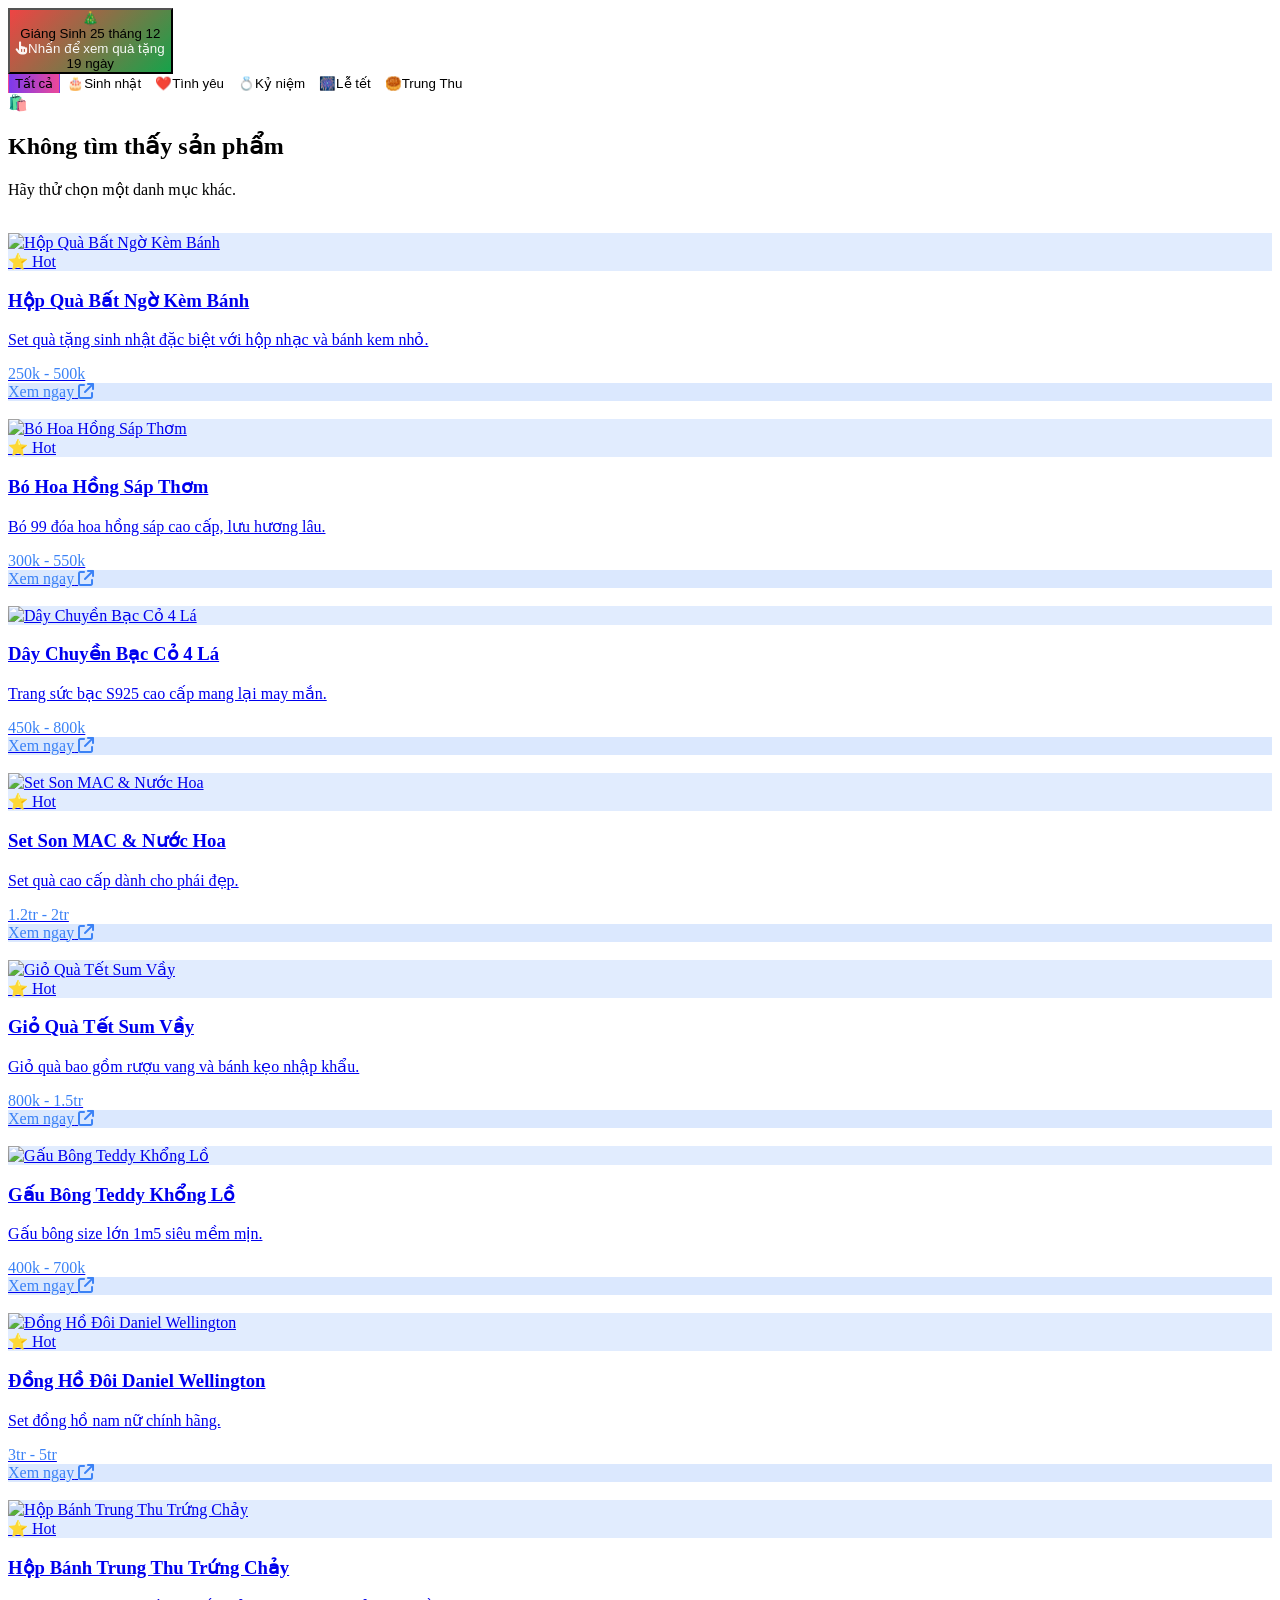
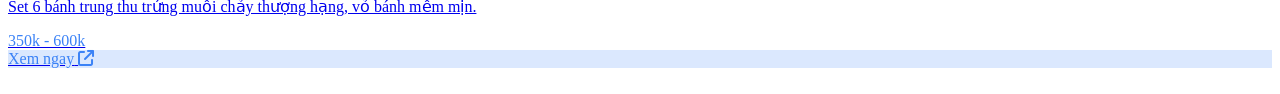
==== index.html @ 3f8ffe47 "." ====
<!DOCTYPE html>
<html lang="vi">
<head>
    <meta charset="UTF-8">
    <meta name="viewport" content="width=device-width, initial-scale=1.0, maximum-scale=1.0, user-scalable=no">
    <title>Gợi Ý Quà Tặng</title>
    <!-- Google Fonts -->
    <link href="https://fonts.googleapis.com/css2?family=Quicksand:wght@400;500;600;700&display=swap" rel="stylesheet">
    <!-- Font Awesome -->
    <link rel="stylesheet" href="https://cdnjs.cloudflare.com/ajax/libs/font-awesome/6.4.0/css/all.min.css">
    <!-- Tailwind CSS -->
    <script src="https://cdn.tailwindcss.com"></script>
    <script>
        tailwind.config = {
            theme: {
                extend: {
                    colors: {
                        darkBase: '#0F0F1A',
                        darkSurface: '#1A1A2E',
                        brandPurple: '#7C3AED',
                        brandPink: '#EC4899',
                        brandYellow: '#FACC15',
                    },
                    fontFamily: {
                        sans: ['Quicksand', 'sans-serif'],
                    }
                }
            }
        }
    </script>
    <!-- Custom CSS -->
    <link rel="stylesheet" href="style.css?v=2">
</head>
<body class="bg-transparent text-white font-sans antialiased selection:bg-brandPurple selection:text-white">

    <!-- Header Section -->
    <header class="sticky top-0 z-50 bg-transparent  border-b border-white/5 pt-3 pb-2">
        <div class="container mx-auto px-4">

            <!-- Special Occasion Banner (full width) -->
            <div class="mb-2" id="occasion-list">
                <!-- Occasion will be injected here by JS -->
            </div>

            <!-- Category Filter -->
            <div class="overflow-x-auto pb-2 scrollbar-hide">
                <div class="flex space-x-3 w-max" id="category-list">
                    <!-- Categories will be injected here by JS -->
                </div>
            </div>
        </div>
    </header>

    <!-- Main Content -->
    <main class="container mx-auto px-4 py-6 pb-40">
        <!-- Empty State -->
        <div id="empty-state" class="hidden flex-col items-center justify-center py-16 text-center">
            <div class="text-6xl mb-4">🛍️</div>
            <h2 class="text-lg font-bold mb-2">Không tìm thấy sản phẩm</h2>
            <p class="text-white/40 text-sm">Hãy thử chọn một danh mục khác.</p>
        </div>

        <!-- Product Grid -->
        <div id="product-grid" class="grid grid-cols-2 gap-4">
            <!-- Products will be injected here by JS -->
        </div>
    </main>

    <!-- App JS -->
    <script src="data.js?v=2"></script>
    <script src="app.js?v=2"></script>
</body>
</html>
---- style.css ----
/* Custom styling for gift suggestions web page */

/* Transparent background for Flutter WebView */
html, body {
    background: transparent !important;
}

/* Hide scrollbar for Chrome, Safari and Opera */

.scrollbar-hide::-webkit-scrollbar {
    display: none;
}

/* Hide scrollbar for IE, Edge and Firefox */
.scrollbar-hide {
    -ms-overflow-style: none;  /* IE and Edge */
    scrollbar-width: none;  /* Firefox */
}

/* Glassmorphism utility */
.glass {
    background: rgba(255, 255, 255, 0.05);
    backdrop-filter: blur(10px);
    -webkit-backdrop-filter: blur(10px);
    border: 1px solid rgba(255, 255, 255, 0.1);
}

/* Product Card animations */
.product-card {
    transition: all 0.3s ease;
}

.product-card:hover {
    transform: translateY(-4px);
    box-shadow: 0 10px 25px -5px rgba(0, 0, 0, 0.5);
    border-color: rgba(255, 255, 255, 0.2);
}

/* Category Chip styling */
.category-chip {
    transition: all 0.2s ease-in-out;
    border: 1px solid rgba(255, 255, 255, 0.15);
    background-color: rgba(255, 255, 255, 0.07);
}

.category-chip.active {
    background: linear-gradient(90deg, #7C3AED, #EC4899);
    border-color: transparent;
}

/* Occasion banner chip */
.occasion-chip {
    transition: all 0.2s ease-in-out;
}

.occasion-chip:hover {
    filter: brightness(1.1);
}

.occasion-chip:active {
    transform: scale(0.98);
}

/* CTA "Nhấn để xem" blinking text */
.cta-blink {
    color: rgba(255, 255, 255, 0.95);
    animation: cta-pulse 1.6s ease-in-out infinite;
    display: inline-block;
}

@keyframes cta-pulse {
    0%, 100% { opacity: 0.95; text-shadow: 0 0 0px rgba(255,255,255,0); }
    50%       { opacity: 0.45; text-shadow: 0 0 6px rgba(255,255,255,0.6); }
}
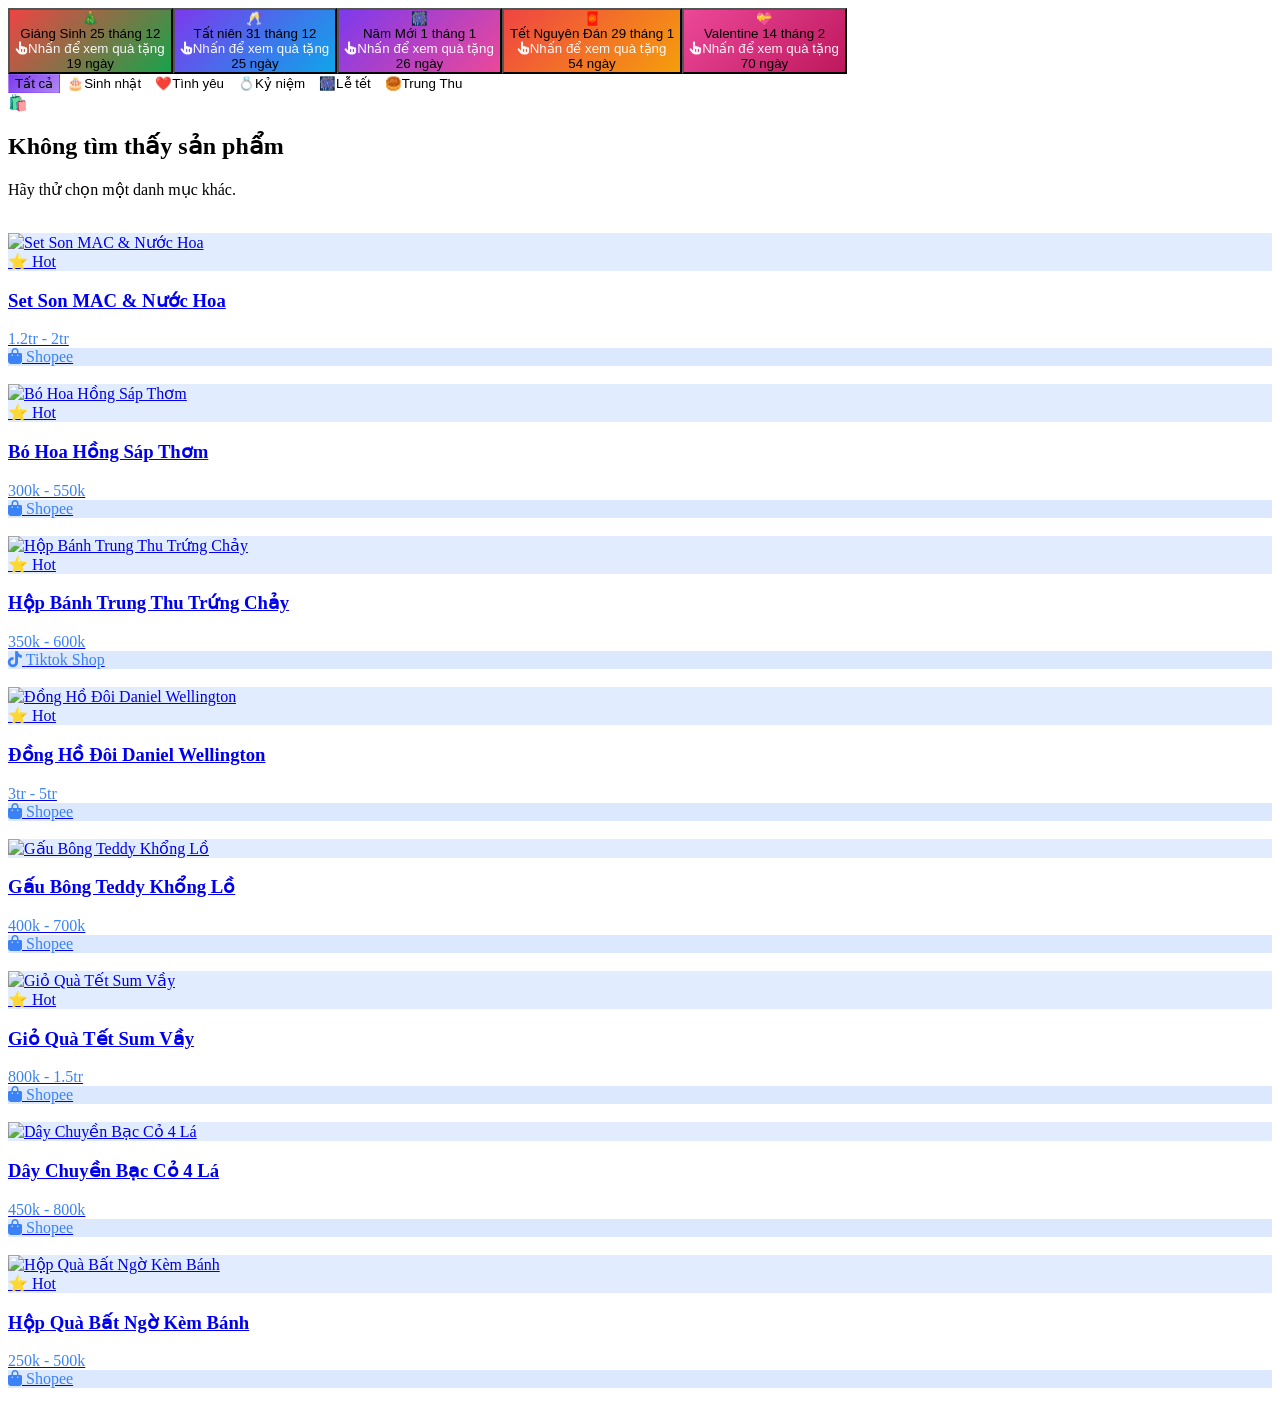
==== commit f8111504: "." ====
--- a/index.html
+++ b/index.html
@@ -37,9 +37,15 @@
     <header class="sticky top-0 z-50 bg-transparent  border-b border-white/5 pt-3 pb-2">
         <div class="container mx-auto px-4">
 
-            <!-- Special Occasion Banner (full width) -->
-            <div class="mb-2" id="occasion-list">
-                <!-- Occasion will be injected here by JS -->
+            <!-- Special Occasion Banner (scrollable) -->
+            <div class="mb-2 relative" id="occasion-container">
+                <div class="flex overflow-x-auto snap-x snap-mandatory scrollbar-hide gap-3 pb-1" id="occasion-list">
+                    <!-- Occasions will be injected here by JS -->
+                </div>
+                <!-- Pagination Dots -->
+                <div class="flex justify-center gap-1.5 mt-2" id="occasion-dots">
+                    <!-- Dots will be injected here by JS -->
+                </div>
             </div>
 
             <!-- Category Filter -->
@@ -77,3 +83,5 @@
 
 
 
+
+
--- a/style.css
+++ b/style.css
@@ -44,7 +44,6 @@
 }
 
 .category-chip.active {
-    background: linear-gradient(90deg, #7C3AED, #EC4899);
     border-color: transparent;
 }
 
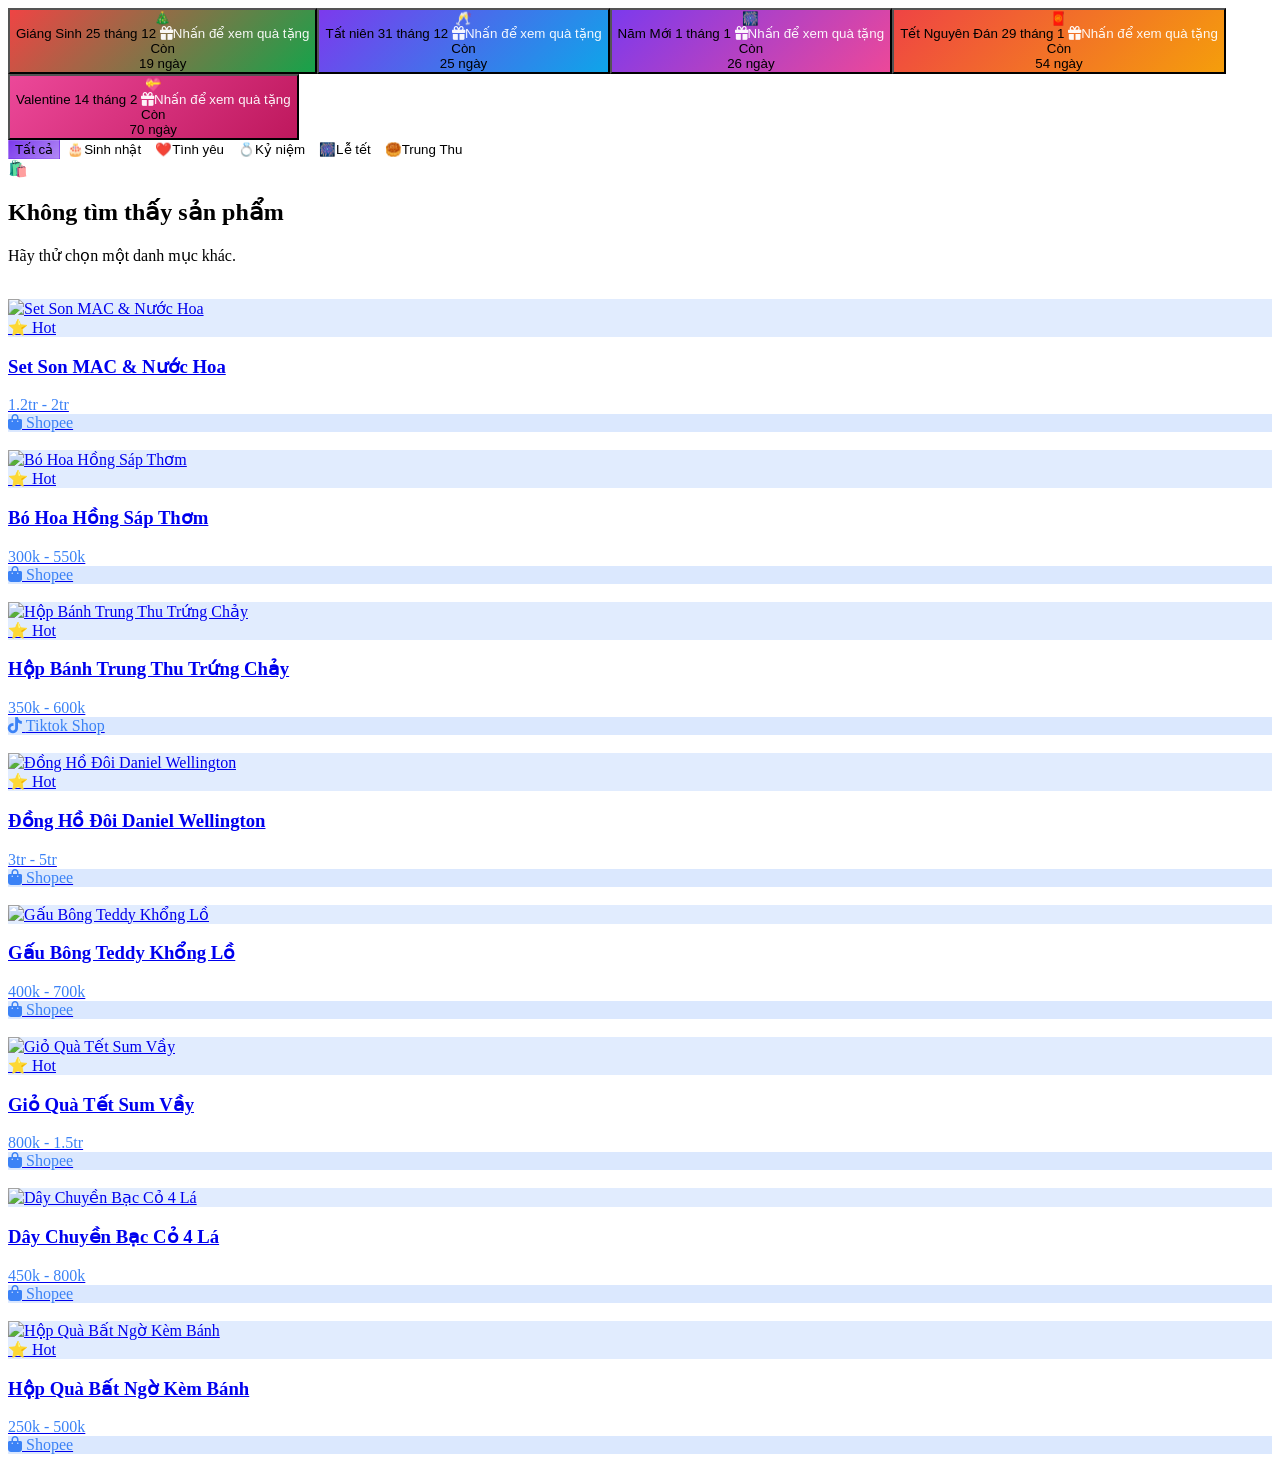
==== commit 7900d0e9: "." ====
--- a/index.html
+++ b/index.html
@@ -31,10 +31,10 @@
     <!-- Custom CSS -->
     <link rel="stylesheet" href="style.css?v=2">
 </head>
-<body class="bg-transparent text-white font-sans antialiased selection:bg-brandPurple selection:text-white">
+<body class="h-[100dvh] flex flex-col bg-transparent text-white font-sans antialiased selection:bg-brandPurple selection:text-white overflow-hidden">
 
     <!-- Header Section -->
-    <header class="sticky top-0 z-50 bg-transparent  border-b border-white/5 pt-3 pb-2">
+    <header class="flex-shrink-0 z-50 bg-transparent border-b border-white/5 pt-3 pb-2">
         <div class="container mx-auto px-4">
 
             <!-- Special Occasion Banner (scrollable) -->
@@ -58,7 +58,7 @@
     </header>
 
     <!-- Main Content -->
-    <main class="container mx-auto px-4 py-6 pb-40">
+    <main class="flex-1 overflow-y-auto container mx-auto px-4 py-6 pb-40">
         <!-- Empty State -->
         <div id="empty-state" class="hidden flex-col items-center justify-center py-16 text-center">
             <div class="text-6xl mb-4">🛍️</div>
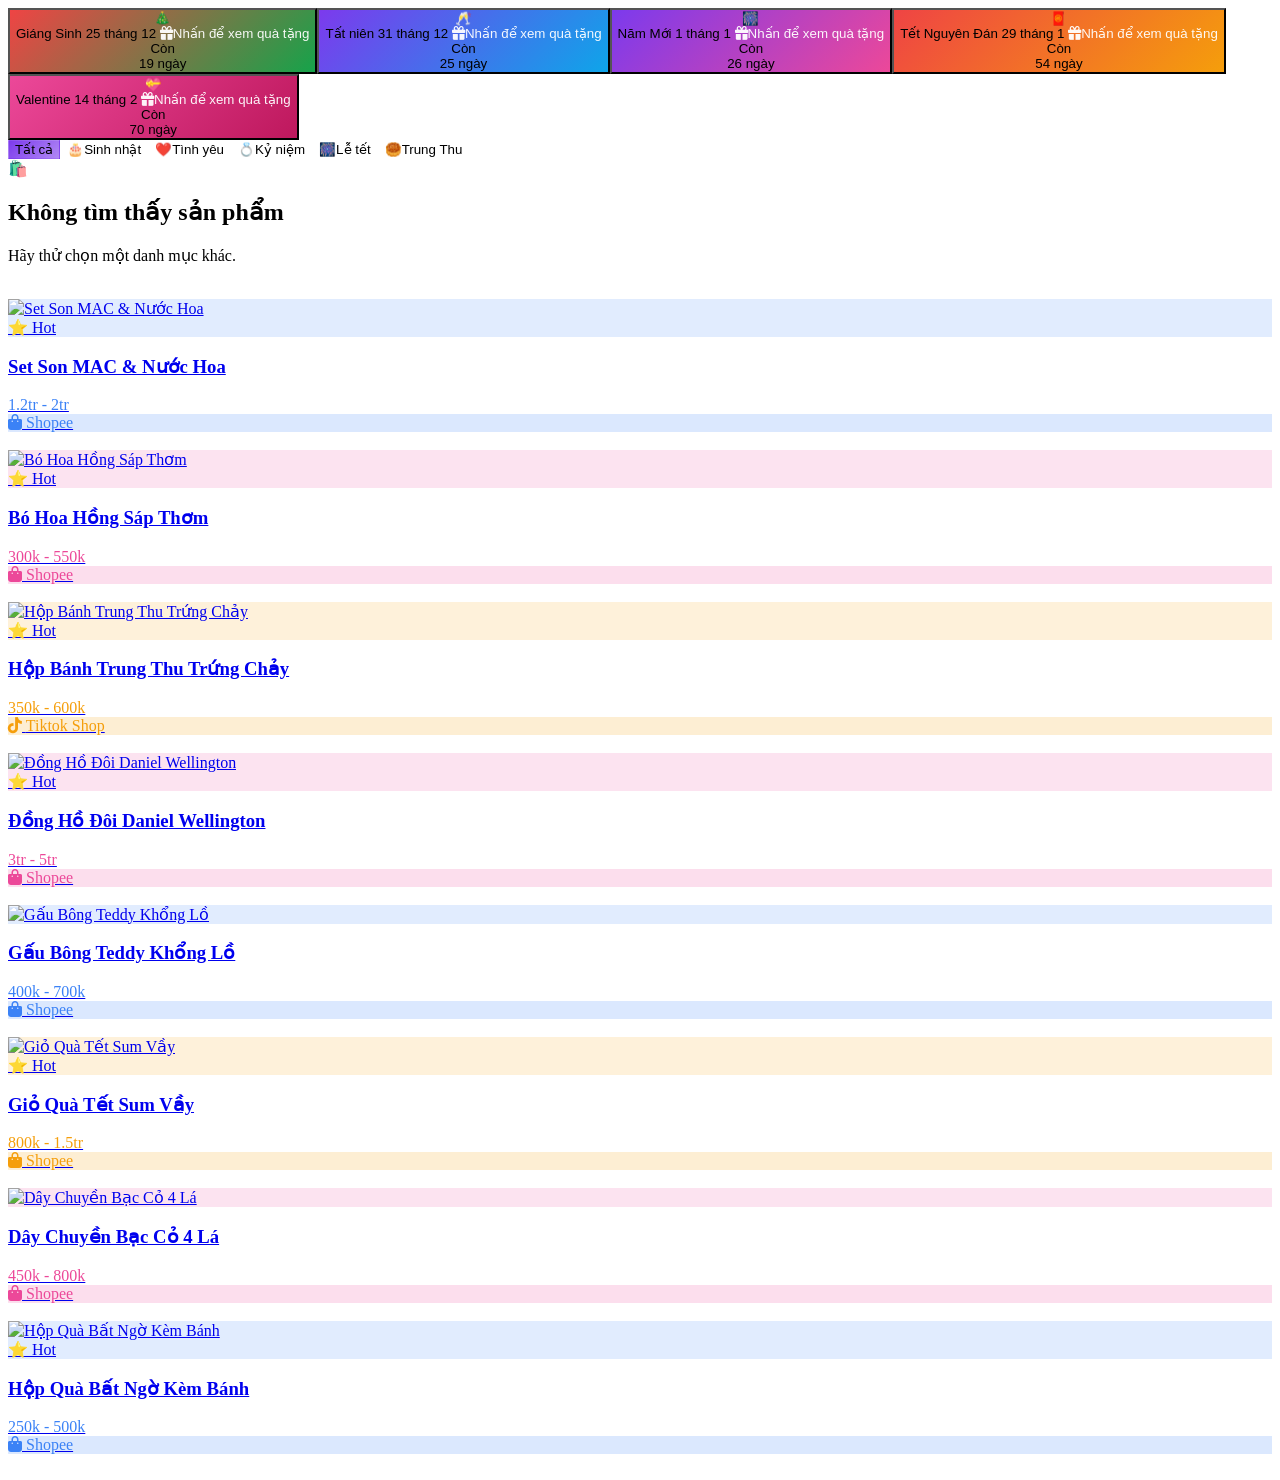
==== commit ab9b92d6: "Update index.html" ====
--- a/index.html
+++ b/index.html
@@ -73,8 +73,8 @@
     </main>
 
     <!-- App JS -->
-    <script src="data.js?v=2"></script>
-    <script src="app.js?v=2"></script>
+    <script src="data.js?v=2.1"></script>
+    <script src="app.js?v=2.1"></script>
 </body>
 </html>
 
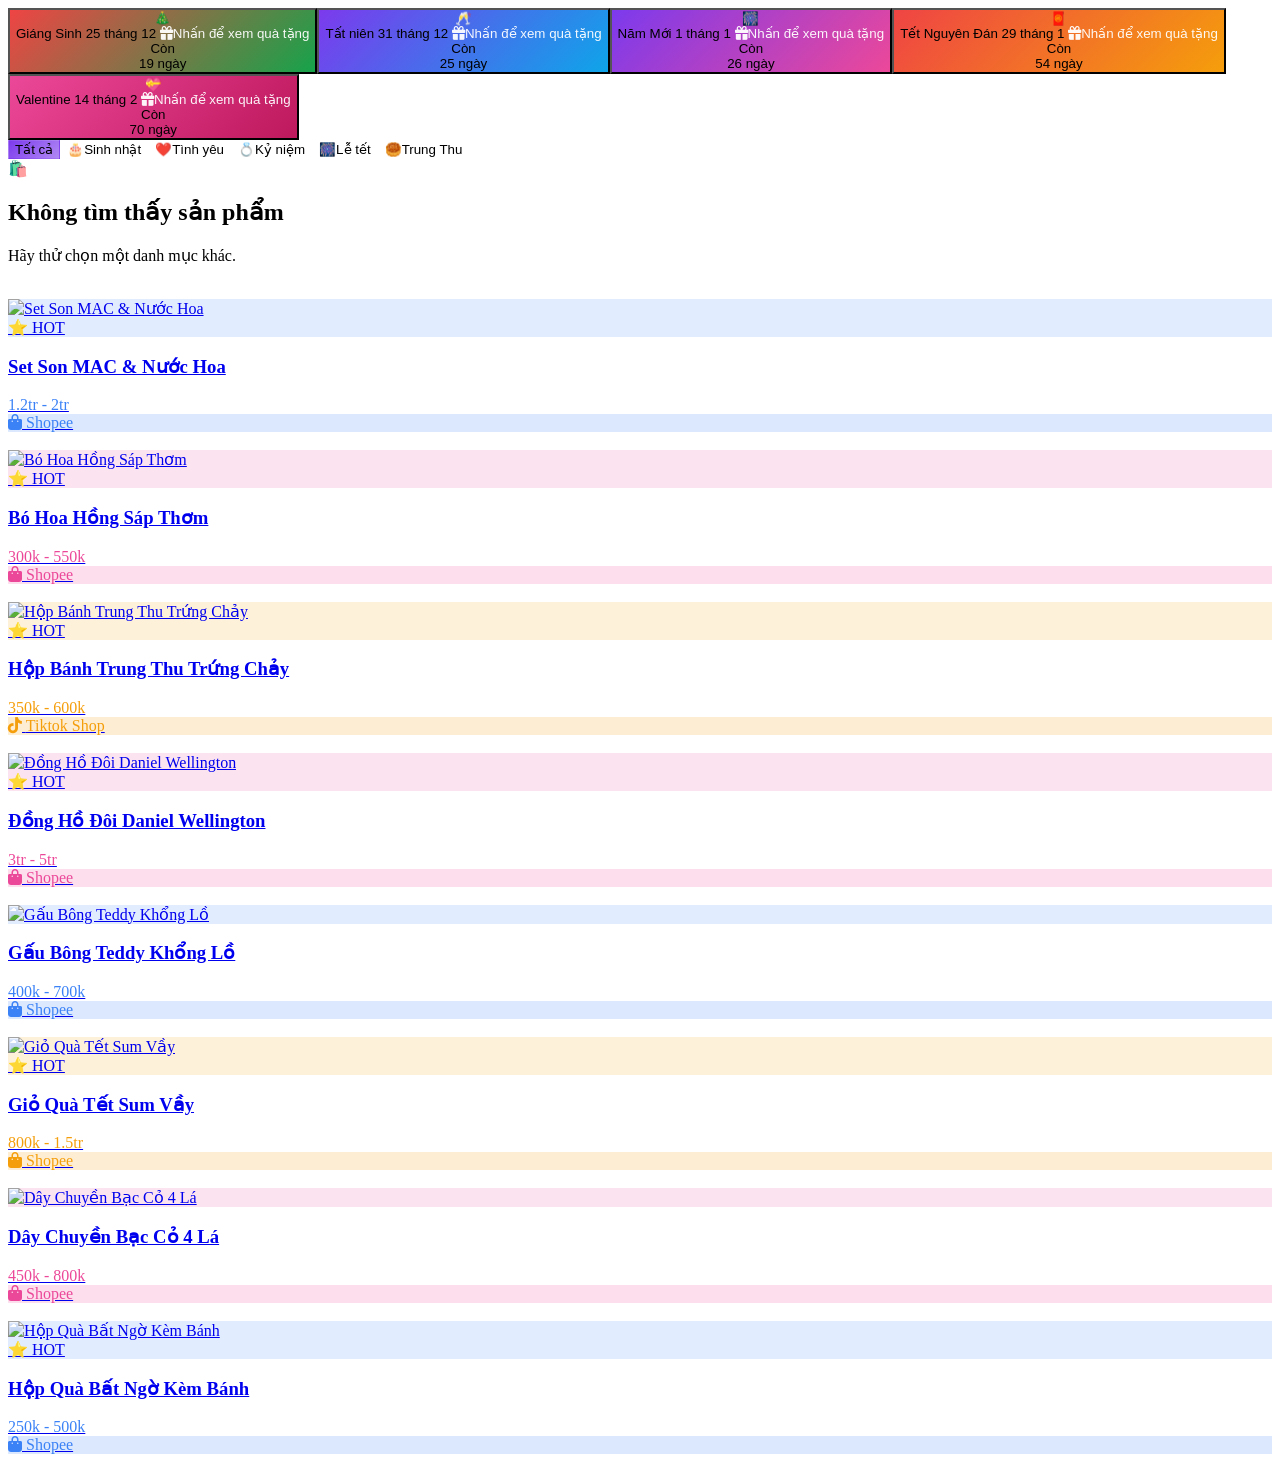
==== commit b9695f16: "." ====
--- a/index.html
+++ b/index.html
@@ -3,7 +3,7 @@
 <head>
     <meta charset="UTF-8">
     <meta name="viewport" content="width=device-width, initial-scale=1.0, maximum-scale=1.0, user-scalable=no">
-    <title>Gợi Ý Quà Tặng</title>
+    <title>Gift Ideas</title>
     <!-- Google Fonts -->
     <link href="https://fonts.googleapis.com/css2?family=Quicksand:wght@400;500;600;700&display=swap" rel="stylesheet">
     <!-- Font Awesome -->
@@ -62,8 +62,8 @@
         <!-- Empty State -->
         <div id="empty-state" class="hidden flex-col items-center justify-center py-16 text-center">
             <div class="text-6xl mb-4">🛍️</div>
-            <h2 class="text-lg font-bold mb-2">Không tìm thấy sản phẩm</h2>
-            <p class="text-white/40 text-sm">Hãy thử chọn một danh mục khác.</p>
+            <h2 class="text-lg font-bold mb-2"></h2>
+            <p class="text-white/40 text-sm"></p>
         </div>
 
         <!-- Product Grid -->
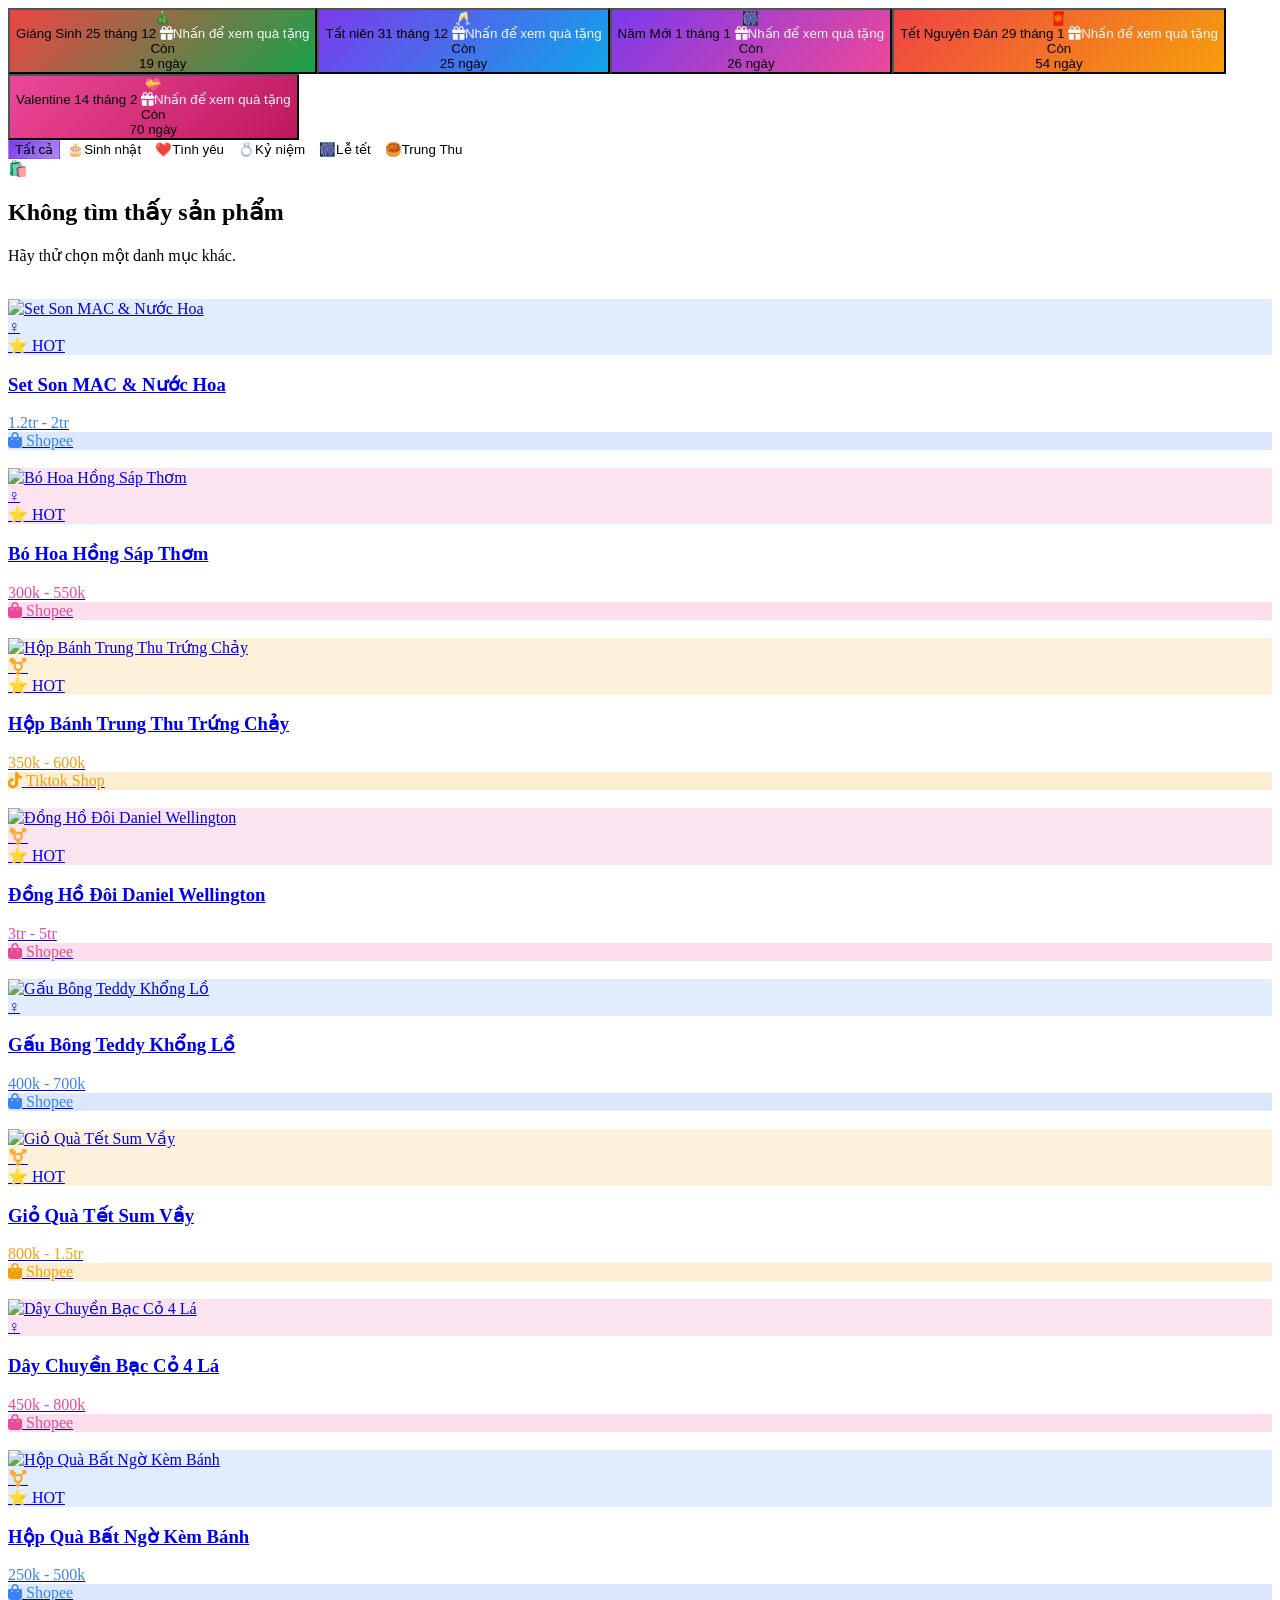
==== commit 12b8faae: "." ====
--- a/index.html
+++ b/index.html
@@ -73,8 +73,8 @@
     </main>
 
     <!-- App JS -->
-    <script src="data.js?v=2.1"></script>
-    <script src="app.js?v=2.1"></script>
+    <script src="data.js?v=2.2"></script>
+    <script src="app.js?v=2.2"></script>
 </body>
 </html>
 
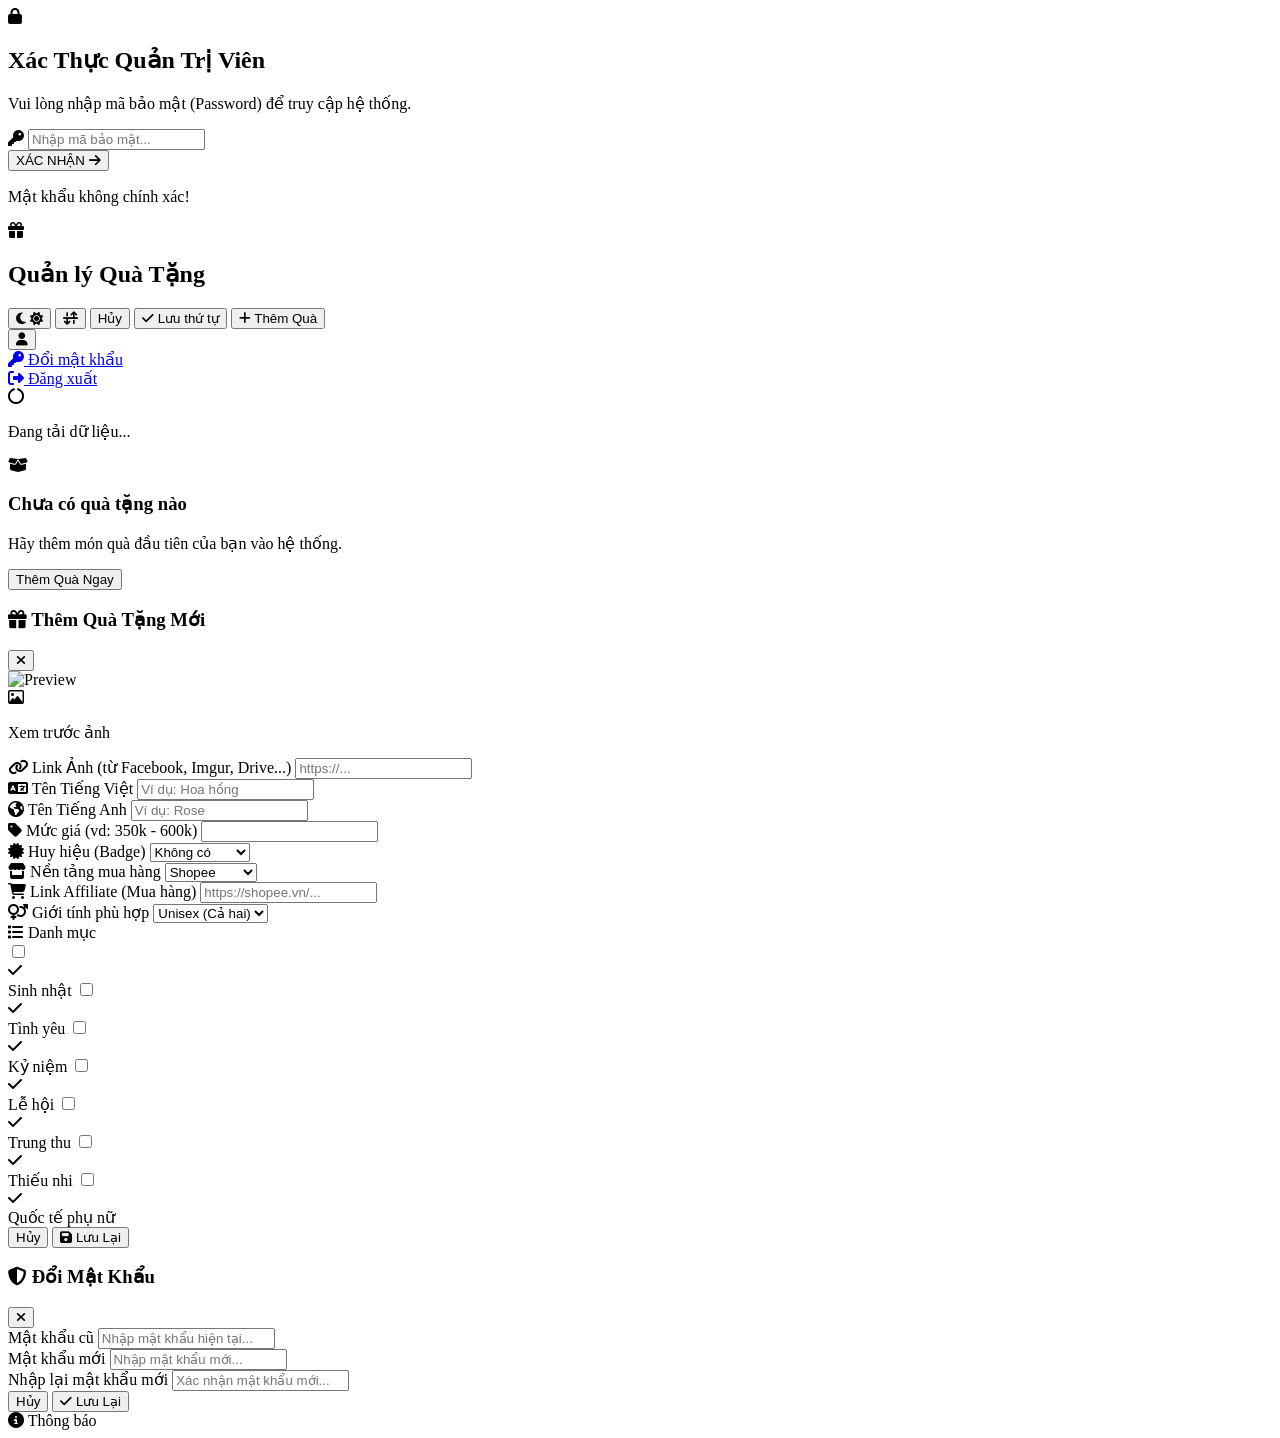
==== commit 49e17197: "." ====
--- a/index.html
+++ b/index.html
@@ -1,87 +1,340 @@
 <!DOCTYPE html>
-<html lang="vi">
+<html lang="vi" class="dark">
 <head>
     <meta charset="UTF-8">
-    <meta name="viewport" content="width=device-width, initial-scale=1.0, maximum-scale=1.0, user-scalable=no">
-    <title>Gift Ideas</title>
+    <meta name="viewport" content="width=device-width, initial-scale=1.0">
+    <title>Quản Lý Quà Tặng - CMS</title>
+    
     <!-- Google Fonts -->
-    <link href="https://fonts.googleapis.com/css2?family=Quicksand:wght@400;500;600;700&display=swap" rel="stylesheet">
-    <!-- Font Awesome -->
+    <link href="https://fonts.googleapis.com/css2?family=Quicksand:wght@400;500;600;700;800&display=swap" rel="stylesheet">
+    
+    <!-- FontAwesome -->
     <link rel="stylesheet" href="https://cdnjs.cloudflare.com/ajax/libs/font-awesome/6.4.0/css/all.min.css">
+
     <!-- Tailwind CSS -->
     <script src="https://cdn.tailwindcss.com"></script>
     <script>
         tailwind.config = {
+            darkMode: 'class',
             theme: {
                 extend: {
-                    colors: {
-                        darkBase: '#0F0F1A',
-                        darkSurface: '#1A1A2E',
-                        brandPurple: '#7C3AED',
-                        brandPink: '#EC4899',
-                        brandYellow: '#FACC15',
-                    },
                     fontFamily: {
                         sans: ['Quicksand', 'sans-serif'],
+                    },
+                    colors: {
+                        primary: '#EC4899', // pink-500
+                        'primary-hover': '#BE185D', // pink-700
+                        secondary: '#7C3AED', // violet-600
+                        darkbg: '#0F0F1A',
+                        darkcard: '#1A1A2E',
+                        darkborder: 'rgba(255, 255, 255, 0.1)',
                     }
                 }
             }
         }
     </script>
+
     <!-- Custom CSS -->
-    <link rel="stylesheet" href="style.css?v=2">
+    <link rel="stylesheet" href="style.css">
 </head>
-<body class="h-[100dvh] flex flex-col bg-transparent text-white font-sans antialiased selection:bg-brandPurple selection:text-white overflow-hidden">
-
-    <!-- Header Section -->
-    <header class="flex-shrink-0 z-50 bg-transparent border-b border-white/5 pt-3 pb-2">
-        <div class="container mx-auto px-4">
-
-            <!-- Special Occasion Banner (scrollable) -->
-            <div class="mb-2 relative" id="occasion-container">
-                <div class="flex overflow-x-auto snap-x snap-mandatory scrollbar-hide gap-3 pb-1" id="occasion-list">
-                    <!-- Occasions will be injected here by JS -->
+<body class="bg-gray-100 text-gray-800 dark:bg-darkbg dark:text-gray-200 transition-colors duration-300 font-sans antialiased min-h-screen">
+
+    <!-- Lock Screen -->
+    <div id="lock-screen" class="screen flex flex-col items-center justify-center min-h-screen p-4">
+        <div class="bg-white dark:bg-darkcard rounded-2xl p-8 max-w-md w-full shadow-2xl border border-gray-200 dark:border-darkborder text-center transform transition-all">
+            <div class="w-20 h-20 mx-auto rounded-full bg-pink-100 dark:bg-pink-900/30 flex items-center justify-center mb-6 border-2 border-primary/30">
+                <i class="fa-solid fa-lock text-3xl text-primary"></i>
+            </div>
+            <h2 class="text-2xl font-bold mb-2 text-gray-900 dark:text-white">Xác Thực Quản Trị Viên</h2>
+            <p class="text-gray-500 dark:text-gray-400 mb-8 text-sm">Vui lòng nhập mã bảo mật (Password) để truy cập hệ thống.</p>
+            
+            <div class="relative mb-6">
+                <i class="fa-solid fa-key absolute left-4 top-1/2 transform -translate-y-1/2 text-gray-400"></i>
+                <input type="password" id="admin-pwd" placeholder="Nhập mã bảo mật..." class="w-full pl-12 pr-4 py-3 rounded-xl bg-gray-50 dark:bg-white/5 border border-gray-300 dark:border-white/10 text-gray-900 dark:text-white focus:outline-none focus:ring-2 focus:ring-primary transition-all">
+            </div>
+            
+            <button id="btn-login" class="w-full py-3 rounded-xl bg-gradient-to-r from-primary to-secondary text-white font-bold tracking-wider hover:opacity-90 transition-opacity flex items-center justify-center gap-2">
+                <span>XÁC NHẬN</span>
+                <i class="fa-solid fa-arrow-right"></i>
+            </button>
+            <p id="login-error" class="text-red-500 mt-4 text-sm font-medium hidden">Mật khẩu không chính xác!</p>
+        </div>
+    </div>
+
+    <!-- Dashboard Screen -->
+    <div id="dashboard-screen" class="screen hidden min-h-screen flex-col">
+        <!-- Header -->
+        <header class="sticky top-0 z-30 bg-white/80 dark:bg-darkbg/80 backdrop-blur-lg border-b border-gray-200 dark:border-darkborder px-6 py-4 flex justify-between items-center shadow-sm">
+            <div class="flex items-center gap-3">
+                <div class="w-10 h-10 rounded-lg bg-primary/20 flex items-center justify-center">
+                    <i class="fa-solid fa-gift text-primary text-xl"></i>
                 </div>
-                <!-- Pagination Dots -->
-                <div class="flex justify-center gap-1.5 mt-2" id="occasion-dots">
-                    <!-- Dots will be injected here by JS -->
+                <h2 class="text-xl font-bold text-gray-900 dark:text-white hidden sm:block">Quản lý Quà Tặng</h2>
+            </div>
+            
+            <div class="flex items-center gap-3">
+                <!-- Theme Toggle -->
+                <button id="btn-theme-toggle" class="p-2.5 rounded-xl bg-gray-100 dark:bg-white/10 text-gray-600 dark:text-gray-300 hover:bg-gray-200 dark:hover:bg-white/20 transition-colors" title="Đổi giao diện">
+                    <i class="fa-solid fa-moon dark:hidden"></i>
+                    <i class="fa-solid fa-sun hidden dark:block text-yellow-400"></i>
+                </button>
+
+                <!-- Reorder buttons -->
+                <button id="btn-reorder" class="p-2.5 rounded-xl bg-gray-100 dark:bg-white/10 text-gray-600 dark:text-gray-300 hover:bg-gray-200 dark:hover:bg-white/20 transition-colors" title="Sắp xếp kéo thả">
+                    <i class="fa-solid fa-arrow-down-up-across-line"></i>
+                </button>
+                <button id="btn-cancel-reorder" class="hidden px-4 py-2.5 rounded-xl border border-gray-300 dark:border-gray-600 text-gray-700 dark:text-gray-300 hover:bg-gray-100 dark:hover:bg-gray-800 transition-colors font-medium">Hủy</button>
+                <button id="btn-save-reorder" class="hidden px-4 py-2.5 rounded-xl bg-green-500 text-white hover:bg-green-600 transition-colors font-medium flex items-center gap-2">
+                    <i class="fa-solid fa-check"></i> Lưu thứ tự
+                </button>
+                
+                <!-- Add Gift -->
+                <button id="btn-add-new" class="px-4 py-2.5 rounded-xl bg-primary text-white hover:bg-primary-hover transition-colors font-medium flex items-center gap-2 shadow-lg shadow-primary/30">
+                    <i class="fa-solid fa-plus"></i> <span class="hidden sm:inline">Thêm Quà</span>
+                </button>
+                
+                <!-- User Menu Dropdown -->
+                <div class="relative">
+                    <button id="btn-user-menu" class="p-2.5 rounded-xl bg-gray-100 dark:bg-white/10 text-gray-600 dark:text-gray-300 hover:bg-gray-200 dark:hover:bg-white/20 transition-colors">
+                        <i class="fa-solid fa-user"></i>
+                    </button>
+                    <div id="user-dropdown-menu" class="hidden absolute right-0 mt-2 w-48 bg-white dark:bg-darkcard rounded-xl border border-gray-200 dark:border-darkborder shadow-xl overflow-hidden z-40">
+                        <a href="#" id="menu-change-pwd" class="block px-4 py-3 text-sm font-medium text-gray-700 dark:text-gray-200 hover:bg-gray-100 dark:hover:bg-white/5 transition-colors">
+                            <i class="fa-solid fa-key w-5 text-center mr-2"></i> Đổi mật khẩu
+                        </a>
+                        <div class="border-t border-gray-200 dark:border-white/10"></div>
+                        <a href="#" id="menu-logout" class="block px-4 py-3 text-sm font-medium text-red-500 hover:bg-red-50 dark:hover:bg-red-500/10 transition-colors">
+                            <i class="fa-solid fa-right-from-bracket w-5 text-center mr-2"></i> Đăng xuất
+                        </a>
+                    </div>
                 </div>
             </div>
-
-            <!-- Category Filter -->
-            <div class="overflow-x-auto pb-2 scrollbar-hide">
-                <div class="flex space-x-3 w-max" id="category-list">
-                    <!-- Categories will be injected here by JS -->
+        </header>
+
+        <!-- Main Content -->
+        <main class="flex-1 p-4 sm:p-6 max-w-5xl mx-auto w-full">
+            <div id="loading-indicator" class="text-center py-12 text-gray-500 dark:text-gray-400">
+                <i class="fa-solid fa-circle-notch fa-spin text-3xl mb-4 text-primary"></i>
+                <p>Đang tải dữ liệu...</p>
+            </div>
+            
+            <div id="empty-state" class="hidden text-center py-16 bg-white dark:bg-darkcard rounded-2xl border border-gray-200 dark:border-darkborder shadow-sm">
+                <div class="w-24 h-24 mx-auto bg-gray-100 dark:bg-white/5 rounded-full flex items-center justify-center mb-4">
+                    <i class="fa-solid fa-box-open text-4xl text-gray-400"></i>
                 </div>
+                <h3 class="text-lg font-bold text-gray-900 dark:text-white mb-2">Chưa có quà tặng nào</h3>
+                <p class="text-gray-500 dark:text-gray-400 mb-6">Hãy thêm món quà đầu tiên của bạn vào hệ thống.</p>
+                <button class="btn-add-new-trigger px-6 py-2.5 rounded-xl bg-primary text-white hover:bg-primary-hover font-medium">
+                    Thêm Quà Ngay
+                </button>
+            </div>
+
+            <div id="gift-list" class="grid grid-cols-1 sm:grid-cols-2 lg:grid-cols-3 xl:grid-cols-4 2xl:grid-cols-5 gap-6">
+                <!-- Gift items will be injected here by JS -->
+            </div>
+        </main>
+    </div>
+
+    <!-- Modal Form (Add/Edit Gift) -->
+    <div id="gift-modal" class="modal-overlay hidden fixed inset-0 bg-gray-900/60 dark:bg-black/60 backdrop-blur-sm z-50 flex items-center justify-center p-4">
+        <div class="modal-content bg-white dark:bg-darkcard w-full max-w-2xl rounded-2xl shadow-2xl border border-gray-200 dark:border-darkborder max-h-[90vh] flex flex-col transform scale-95 opacity-0 transition-all duration-300">
+            
+            <div class="px-6 py-4 border-b border-gray-200 dark:border-darkborder flex justify-between items-center sticky top-0 bg-white dark:bg-darkcard z-10 rounded-t-2xl">
+                <h3 id="modal-title" class="text-xl font-bold text-gray-900 dark:text-white flex items-center gap-2">
+                    <i class="fa-solid fa-gift text-primary"></i> <span>Thêm Quà Tặng Mới</span>
+                </h3>
+                <button class="close-modal w-8 h-8 rounded-full hover:bg-gray-100 dark:hover:bg-white/10 flex items-center justify-center text-gray-500 dark:text-gray-400 transition-colors">
+                    <i class="fa-solid fa-xmark text-lg"></i>
+                </button>
+            </div>
+            
+            <div class="p-6 overflow-y-auto custom-scrollbar">
+                <form id="gift-form" class="space-y-5">
+                    <input type="hidden" id="gift-id">
+                    
+                    <div class="flex justify-center mb-2">
+                        <div class="relative group cursor-pointer border-2 border-dashed border-gray-300 dark:border-gray-600 rounded-2xl w-32 h-32 flex flex-col items-center justify-center bg-gray-50 dark:bg-white/5 overflow-hidden transition-colors hover:border-primary">
+                            <img id="img-preview" src="" alt="Preview" class="hidden w-full h-full object-cover">
+                            <div id="img-placeholder" class="text-center p-2">
+                                <i class="fa-regular fa-image text-3xl text-gray-400 mb-2"></i>
+                                <p class="text-[10px] text-gray-500 uppercase tracking-wider font-bold">Xem trước ảnh</p>
+                            </div>
+                        </div>
+                    </div>
+
+                    <div>
+                        <label class="block text-sm font-semibold text-gray-700 dark:text-gray-300 mb-1.5"><i class="fa-solid fa-link text-gray-400 mr-1"></i> Link Ảnh (từ Facebook, Imgur, Drive...)</label>
+                        <input type="url" id="f-imageUrl" required placeholder="https://..." class="w-full px-4 py-2.5 rounded-xl bg-gray-50 dark:bg-white/5 border border-gray-300 dark:border-white/10 text-gray-900 dark:text-white focus:outline-none focus:ring-2 focus:ring-primary transition-all">
+                    </div>
+
+                    <div class="grid grid-cols-1 md:grid-cols-2 gap-5">
+                        <div>
+                            <label class="block text-sm font-semibold text-gray-700 dark:text-gray-300 mb-1.5"><i class="fa-solid fa-language text-gray-400 mr-1"></i> Tên Tiếng Việt</label>
+                            <input type="text" id="f-nameVi" required placeholder="Ví dụ: Hoa hồng" class="w-full px-4 py-2.5 rounded-xl bg-gray-50 dark:bg-white/5 border border-gray-300 dark:border-white/10 text-gray-900 dark:text-white focus:outline-none focus:ring-2 focus:ring-primary transition-all">
+                        </div>
+                        <div>
+                            <label class="block text-sm font-semibold text-gray-700 dark:text-gray-300 mb-1.5"><i class="fa-solid fa-earth-americas text-gray-400 mr-1"></i> Tên Tiếng Anh</label>
+                            <input type="text" id="f-nameEn" required placeholder="Ví dụ: Rose" class="w-full px-4 py-2.5 rounded-xl bg-gray-50 dark:bg-white/5 border border-gray-300 dark:border-white/10 text-gray-900 dark:text-white focus:outline-none focus:ring-2 focus:ring-primary transition-all">
+                        </div>
+                    </div>
+
+                    <div>
+                        <label class="block text-sm font-semibold text-gray-700 dark:text-gray-300 mb-1.5"><i class="fa-solid fa-tag text-gray-400 mr-1"></i> Mức giá (vd: 350k - 600k)</label>
+                        <input type="text" id="f-price" required class="w-full px-4 py-2.5 rounded-xl bg-gray-50 dark:bg-white/5 border border-gray-300 dark:border-white/10 text-gray-900 dark:text-white focus:outline-none focus:ring-2 focus:ring-primary transition-all">
+                    </div>
+
+                    <div class="grid grid-cols-1 md:grid-cols-2 gap-5">
+                        <div>
+                            <label class="block text-sm font-semibold text-gray-700 dark:text-gray-300 mb-1.5"><i class="fa-solid fa-certificate text-gray-400 mr-1"></i> Huy hiệu (Badge)</label>
+                            <select id="f-badge" class="w-full px-4 py-2.5 rounded-xl bg-gray-50 dark:bg-white/5 border border-gray-300 dark:border-white/10 text-gray-900 dark:text-white focus:outline-none focus:ring-2 focus:ring-primary transition-all appearance-none cursor-pointer">
+                                <option value="">Không có</option>
+                                <option value="HOT">🔥 HOT</option>
+                                <option value="SALE">💰 SALE</option>
+                                <option value="SPECIAL">✨ SPECIAL</option>
+                                <option value="NEW">🆕 NEW</option>
+                            </select>
+                        </div>
+                        <div>
+                            <label class="block text-sm font-semibold text-gray-700 dark:text-gray-300 mb-1.5"><i class="fa-solid fa-store text-gray-400 mr-1"></i> Nền tảng mua hàng</label>
+                            <select id="f-platform" class="w-full px-4 py-2.5 rounded-xl bg-gray-50 dark:bg-white/5 border border-gray-300 dark:border-white/10 text-gray-900 dark:text-white focus:outline-none focus:ring-2 focus:ring-primary transition-all appearance-none cursor-pointer">
+                                <option value="Shopee">Shopee</option>
+                                <option value="Tiktok Shop">Tiktok Shop</option>
+                                <option value="Lazada">Lazada</option>
+                                <option value="Tiki">Tiki</option>
+                                <option value="Khác">Khác</option>
+                            </select>
+                        </div>
+                    </div>
+
+                    <div>
+                        <label class="block text-sm font-semibold text-gray-700 dark:text-gray-300 mb-1.5"><i class="fa-solid fa-cart-shopping text-gray-400 mr-1"></i> Link Affiliate (Mua hàng)</label>
+                        <input type="url" id="f-affiliateUrl" required placeholder="https://shopee.vn/..." class="w-full px-4 py-2.5 rounded-xl bg-gray-50 dark:bg-white/5 border border-gray-300 dark:border-white/10 text-gray-900 dark:text-white focus:outline-none focus:ring-2 focus:ring-primary transition-all">
+                    </div>
+
+                    <div>
+                        <label class="block text-sm font-semibold text-gray-700 dark:text-gray-300 mb-1.5"><i class="fa-solid fa-venus-mars text-gray-400 mr-1"></i> Giới tính phù hợp</label>
+                        <select id="f-gender" class="w-full px-4 py-2.5 rounded-xl bg-gray-50 dark:bg-white/5 border border-gray-300 dark:border-white/10 text-gray-900 dark:text-white focus:outline-none focus:ring-2 focus:ring-primary transition-all appearance-none cursor-pointer">
+                            <option value="unisex">Unisex (Cả hai)</option>
+                            <option value="male">Nam</option>
+                            <option value="female">Nữ</option>
+                        </select>
+                    </div>
+
+                    <div>
+                        <label class="block text-sm font-semibold text-gray-700 dark:text-gray-300 mb-3"><i class="fa-solid fa-list text-gray-400 mr-1"></i> Danh mục</label>
+                        <div class="grid grid-cols-2 sm:grid-cols-3 gap-3" id="f-categories">
+                            <!-- JS will initialize checkbox styles based on parent class logic, but let's use custom tailwind structure for them in JS -->
+                            <label class="category-cb-wrapper flex items-center gap-2 p-3 rounded-xl border border-gray-200 dark:border-white/10 bg-gray-50 dark:bg-white/5 cursor-pointer transition-colors hover:border-primary/50 group">
+                                <input type="checkbox" value="birthday" class="hidden peer">
+                                <div class="w-5 h-5 rounded flex-shrink-0 border-2 border-gray-300 dark:border-gray-500 peer-checked:bg-primary peer-checked:border-primary flex items-center justify-center transition-colors">
+                                    <i class="fa-solid fa-check text-white text-xs opacity-0 peer-checked:opacity-100"></i>
+                                </div>
+                                <span class="text-sm font-medium text-gray-700 dark:text-gray-300">Sinh nhật</span>
+                            </label>
+                            <label class="category-cb-wrapper flex items-center gap-2 p-3 rounded-xl border border-gray-200 dark:border-white/10 bg-gray-50 dark:bg-white/5 cursor-pointer transition-colors hover:border-primary/50 group">
+                                <input type="checkbox" value="love" class="hidden peer">
+                                <div class="w-5 h-5 rounded flex-shrink-0 border-2 border-gray-300 dark:border-gray-500 peer-checked:bg-primary peer-checked:border-primary flex items-center justify-center transition-colors">
+                                    <i class="fa-solid fa-check text-white text-xs opacity-0 peer-checked:opacity-100"></i>
+                                </div>
+                                <span class="text-sm font-medium text-gray-700 dark:text-gray-300">Tình yêu</span>
+                            </label>
+                            <label class="category-cb-wrapper flex items-center gap-2 p-3 rounded-xl border border-gray-200 dark:border-white/10 bg-gray-50 dark:bg-white/5 cursor-pointer transition-colors hover:border-primary/50 group">
+                                <input type="checkbox" value="anniversary" class="hidden peer">
+                                <div class="w-5 h-5 rounded flex-shrink-0 border-2 border-gray-300 dark:border-gray-500 peer-checked:bg-primary peer-checked:border-primary flex items-center justify-center transition-colors">
+                                    <i class="fa-solid fa-check text-white text-xs opacity-0 peer-checked:opacity-100"></i>
+                                </div>
+                                <span class="text-sm font-medium text-gray-700 dark:text-gray-300">Kỷ niệm</span>
+                            </label>
+                            <label class="category-cb-wrapper flex items-center gap-2 p-3 rounded-xl border border-gray-200 dark:border-white/10 bg-gray-50 dark:bg-white/5 cursor-pointer transition-colors hover:border-primary/50 group">
+                                <input type="checkbox" value="holiday" class="hidden peer">
+                                <div class="w-5 h-5 rounded flex-shrink-0 border-2 border-gray-300 dark:border-gray-500 peer-checked:bg-primary peer-checked:border-primary flex items-center justify-center transition-colors">
+                                    <i class="fa-solid fa-check text-white text-xs opacity-0 peer-checked:opacity-100"></i>
+                                </div>
+                                <span class="text-sm font-medium text-gray-700 dark:text-gray-300">Lễ hội</span>
+                            </label>
+                            <label class="category-cb-wrapper flex items-center gap-2 p-3 rounded-xl border border-gray-200 dark:border-white/10 bg-gray-50 dark:bg-white/5 cursor-pointer transition-colors hover:border-primary/50 group">
+                                <input type="checkbox" value="mid_autumn" class="hidden peer">
+                                <div class="w-5 h-5 rounded flex-shrink-0 border-2 border-gray-300 dark:border-gray-500 peer-checked:bg-primary peer-checked:border-primary flex items-center justify-center transition-colors">
+                                    <i class="fa-solid fa-check text-white text-xs opacity-0 peer-checked:opacity-100"></i>
+                                </div>
+                                <span class="text-sm font-medium text-gray-700 dark:text-gray-300">Trung thu</span>
+                            </label>
+                            <label class="category-cb-wrapper flex items-center gap-2 p-3 rounded-xl border border-gray-200 dark:border-white/10 bg-gray-50 dark:bg-white/5 cursor-pointer transition-colors hover:border-primary/50 group">
+                                <input type="checkbox" value="children_day" class="hidden peer">
+                                <div class="w-5 h-5 rounded flex-shrink-0 border-2 border-gray-300 dark:border-gray-500 peer-checked:bg-primary peer-checked:border-primary flex items-center justify-center transition-colors">
+                                    <i class="fa-solid fa-check text-white text-xs opacity-0 peer-checked:opacity-100"></i>
+                                </div>
+                                <span class="text-sm font-medium text-gray-700 dark:text-gray-300">Thiếu nhi</span>
+                            </label>
+                            <label class="category-cb-wrapper flex items-center gap-2 p-3 rounded-xl border border-gray-200 dark:border-white/10 bg-gray-50 dark:bg-white/5 cursor-pointer transition-colors hover:border-primary/50 group">
+                                <input type="checkbox" value="womens_day" class="hidden peer">
+                                <div class="w-5 h-5 rounded flex-shrink-0 border-2 border-gray-300 dark:border-gray-500 peer-checked:bg-primary peer-checked:border-primary flex items-center justify-center transition-colors">
+                                    <i class="fa-solid fa-check text-white text-xs opacity-0 peer-checked:opacity-100"></i>
+                                </div>
+                                <span class="text-sm font-medium text-gray-700 dark:text-gray-300">Quốc tế phụ nữ</span>
+                            </label>
+                        </div>
+                    </div>
+                </form>
+            </div>
+            <div class="px-6 py-4 border-t border-gray-200 dark:border-darkborder bg-gray-50 dark:bg-white/5 rounded-b-2xl flex justify-end gap-3 sticky bottom-0">
+                <button class="close-modal px-5 py-2.5 rounded-xl border border-gray-300 dark:border-gray-600 text-gray-700 dark:text-gray-300 hover:bg-gray-100 dark:hover:bg-gray-800 transition-colors font-medium">Hủy</button>
+                <button id="btn-save-gift" class="px-6 py-2.5 rounded-xl bg-primary text-white hover:bg-primary-hover transition-colors font-medium flex items-center gap-2">
+                    <i class="fa-solid fa-floppy-disk"></i> <span>Lưu Lại</span>
+                </button>
             </div>
         </div>
-    </header>
-
-    <!-- Main Content -->
-    <main class="flex-1 overflow-y-auto container mx-auto px-4 py-6 pb-40">
-        <!-- Empty State -->
-        <div id="empty-state" class="hidden flex-col items-center justify-center py-16 text-center">
-            <div class="text-6xl mb-4">🛍️</div>
-            <h2 class="text-lg font-bold mb-2"></h2>
-            <p class="text-white/40 text-sm"></p>
+    </div>
+
+    <!-- Modal Form (Change Password) -->
+    <div id="pwd-modal" class="modal-overlay hidden fixed inset-0 bg-gray-900/60 dark:bg-black/60 backdrop-blur-sm z-50 flex items-center justify-center p-4">
+        <div class="modal-content bg-white dark:bg-darkcard w-full max-w-sm rounded-2xl shadow-2xl border border-gray-200 dark:border-darkborder flex flex-col transform scale-95 opacity-0 transition-all duration-300">
+            <div class="px-6 py-4 border-b border-gray-200 dark:border-darkborder flex justify-between items-center">
+                <h3 class="text-lg font-bold text-gray-900 dark:text-white flex items-center gap-2">
+                    <i class="fa-solid fa-shield-halved text-primary"></i> Đổi Mật Khẩu
+                </h3>
+                <button class="close-modal w-8 h-8 rounded-full hover:bg-gray-100 dark:hover:bg-white/10 flex items-center justify-center text-gray-500 dark:text-gray-400 transition-colors">
+                    <i class="fa-solid fa-xmark text-lg"></i>
+                </button>
+            </div>
+            <div class="p-6">
+                <form id="pwd-form" class="space-y-4">
+                    <div>
+                        <label class="block text-sm font-semibold text-gray-700 dark:text-gray-300 mb-1.5">Mật khẩu cũ</label>
+                        <input type="password" id="f-oldPwd" required placeholder="Nhập mật khẩu hiện tại..." class="w-full px-4 py-2.5 rounded-xl bg-gray-50 dark:bg-white/5 border border-gray-300 dark:border-white/10 text-gray-900 dark:text-white focus:outline-none focus:ring-2 focus:ring-primary transition-all">
+                    </div>
+                    <div>
+                        <label class="block text-sm font-semibold text-gray-700 dark:text-gray-300 mb-1.5">Mật khẩu mới</label>
+                        <input type="password" id="f-newPwd" required placeholder="Nhập mật khẩu mới..." class="w-full px-4 py-2.5 rounded-xl bg-gray-50 dark:bg-white/5 border border-gray-300 dark:border-white/10 text-gray-900 dark:text-white focus:outline-none focus:ring-2 focus:ring-primary transition-all">
+                    </div>
+                    <div>
+                        <label class="block text-sm font-semibold text-gray-700 dark:text-gray-300 mb-1.5">Nhập lại mật khẩu mới</label>
+                        <input type="password" id="f-confirmPwd" required placeholder="Xác nhận mật khẩu mới..." class="w-full px-4 py-2.5 rounded-xl bg-gray-50 dark:bg-white/5 border border-gray-300 dark:border-white/10 text-gray-900 dark:text-white focus:outline-none focus:ring-2 focus:ring-primary transition-all">
+                    </div>
+                </form>
+            </div>
+            <div class="px-6 py-4 border-t border-gray-200 dark:border-darkborder bg-gray-50 dark:bg-white/5 rounded-b-2xl flex justify-end gap-3">
+                <button class="close-modal px-4 py-2 rounded-xl border border-gray-300 dark:border-gray-600 text-gray-700 dark:text-gray-300 hover:bg-gray-100 dark:hover:bg-gray-800 transition-colors font-medium">Hủy</button>
+                <button id="btn-save-pwd" class="px-5 py-2 rounded-xl bg-primary text-white hover:bg-primary-hover transition-colors font-medium flex items-center gap-2">
+                    <i class="fa-solid fa-check"></i> <span>Lưu Lại</span>
+                </button>
+            </div>
         </div>
-
-        <!-- Product Grid -->
-        <div id="product-grid" class="grid grid-cols-2 gap-4">
-            <!-- Products will be injected here by JS -->
-        </div>
-    </main>
-
-    <!-- App JS -->
-    <script src="data.js?v=2.2"></script>
-    <script src="app.js?v=2.2"></script>
+    </div>
+
+    <!-- Notification Toast -->
+    <div id="toast" class="fixed bottom-6 left-1/2 transform -translate-x-1/2 translate-y-8 opacity-0 pointer-events-none bg-gray-900 dark:bg-white text-white dark:text-gray-900 px-6 py-3 rounded-xl shadow-2xl font-medium transition-all duration-300 z-[60] flex items-center gap-2">
+        <i class="fa-solid fa-circle-info"></i> <span id="toast-msg">Thông báo</span>
+    </div>
+
+    <!-- Firebase JS SDK (v9 compat) -->
+    <script src="https://www.gstatic.com/firebasejs/10.8.0/firebase-app-compat.js"></script>
+    <script src="https://www.gstatic.com/firebasejs/10.8.0/firebase-firestore-compat.js"></script>
+    
+    <!-- SortableJS for Drag and Drop -->
+    <script src="https://cdn.jsdelivr.net/npm/sortablejs@latest/Sortable.min.js"></script>
+
+    <!-- App Logic -->
+    <script src="app.js"></script>
 </body>
 </html>
-
-
-
-
-
-
-
-
